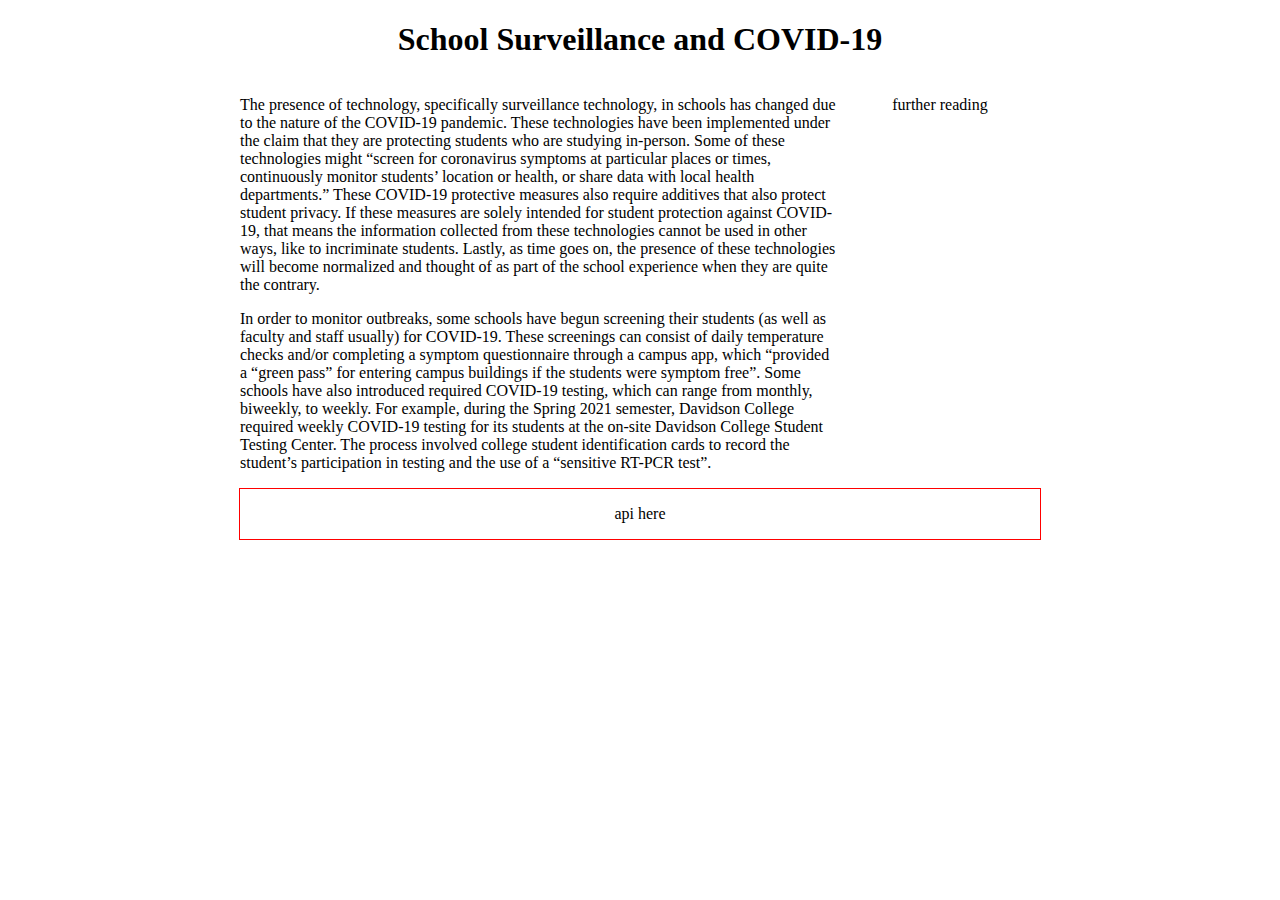
==== covid.html @ 4e616db2 "Add files via upload" ====
<!DOCTYPE html>
<html lang="en">
<head>
  <meta charset="UTF-8">
  <meta http-equiv="X-UA-Compatible" content="IE=edge">
  <meta name="viewport" content="width=device-width, initial-scale=1.0">
  <title> School Surveillance </title>
  <link rel="stylesheet" href="covidstyle.css">
</head>
<body>
  <h1>School Surveillance and COVID-19</h1>
  <div class="format">
  <div class="c1">
    <p>
        The presence of technology, specifically surveillance technology, in schools has changed due to the nature of the COVID-19
      pandemic. These technologies have been implemented under the claim that they are protecting students who are studying in-person.
      Some of these technologies might “screen for coronavirus symptoms at particular places or times, continuously monitor students’
      location or health, or share data with local health departments.” These COVID-19 protective measures also require additives that
      also protect student privacy. If these measures are solely intended for student protection against COVID-19, that means the information
      collected from these technologies cannot be used in other ways, like to incriminate students. Lastly, as time goes on, the presence
      of these technologies will become normalized and thought of as part of the school experience when they are quite the contrary.
    </p>
    <p>
        In order to monitor outbreaks, some schools have begun screening their students (as well as faculty and staff usually) for COVID-19. These
      screenings can consist of daily temperature checks and/or completing a symptom questionnaire through a campus app, which “provided a
      “green pass” for entering campus buildings if the students were symptom free”. Some schools have also introduced required COVID-19
      testing, which can range from monthly, biweekly, to weekly. For example, during the Spring 2021 semester, Davidson College required
      weekly COVID-19 testing for its students at the on-site Davidson College Student Testing Center. The process involved college student
      identification cards to record the student’s participation in testing and the use of a “sensitive RT-PCR test”.
    </p>
  </div>
  <div class="sidebar">
    <p> further reading </p>
  </div>
  </div>
  <div class="search">
    <p> api here</p>
  </div>

</body>
</html>
---- covidstyle.css ----
h1{
  text-align: center;
}

.format{
  /* border: 1px solid red; */
  max-width: 800px;
  margin: 0 auto 0 auto;
  display: grid;
  grid-template-columns: 3fr 1fr; /* use px instead of frame for fixed dimension */
}

.sidebar{
  text-align: center;
}

.search{
  max-width: 800px;
  position: relative;
  bottom: 0;
  margin: 0 auto 0 auto;
  text-align: center;
  border: 1px solid red;
}
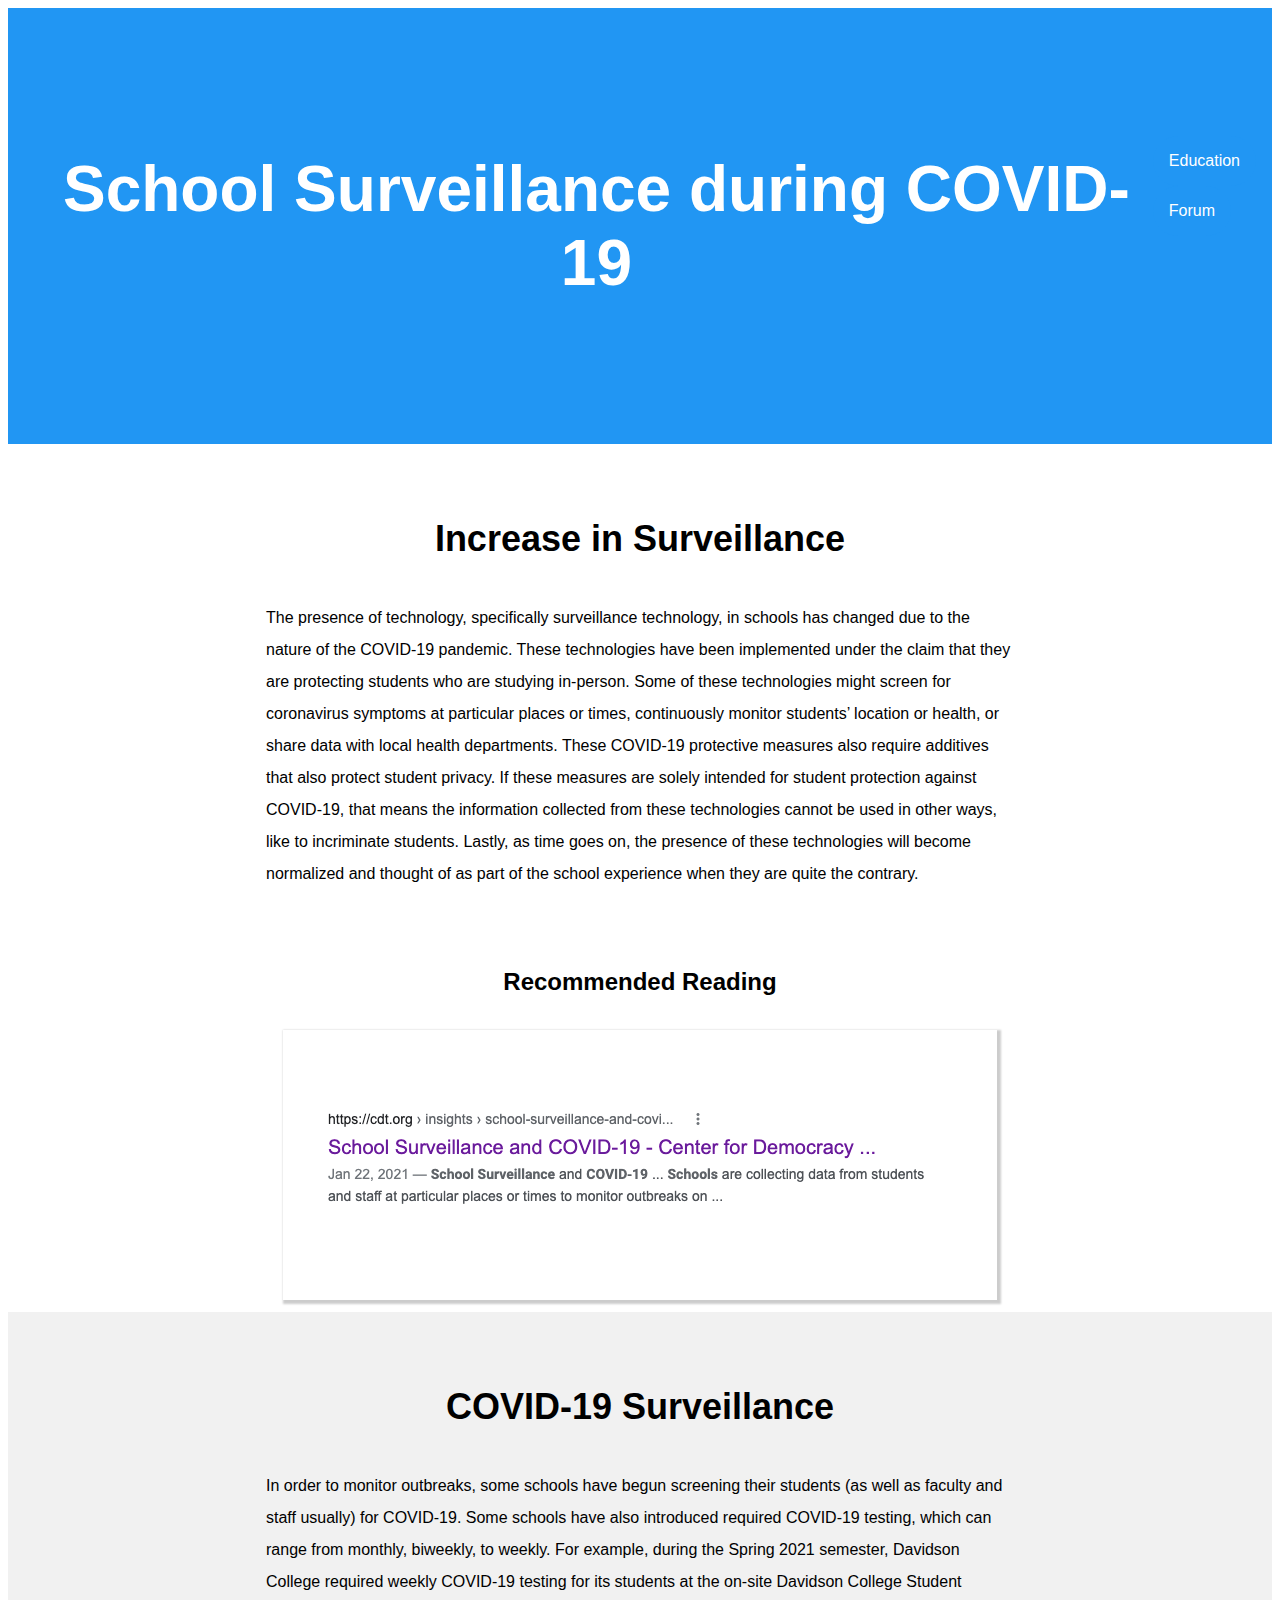
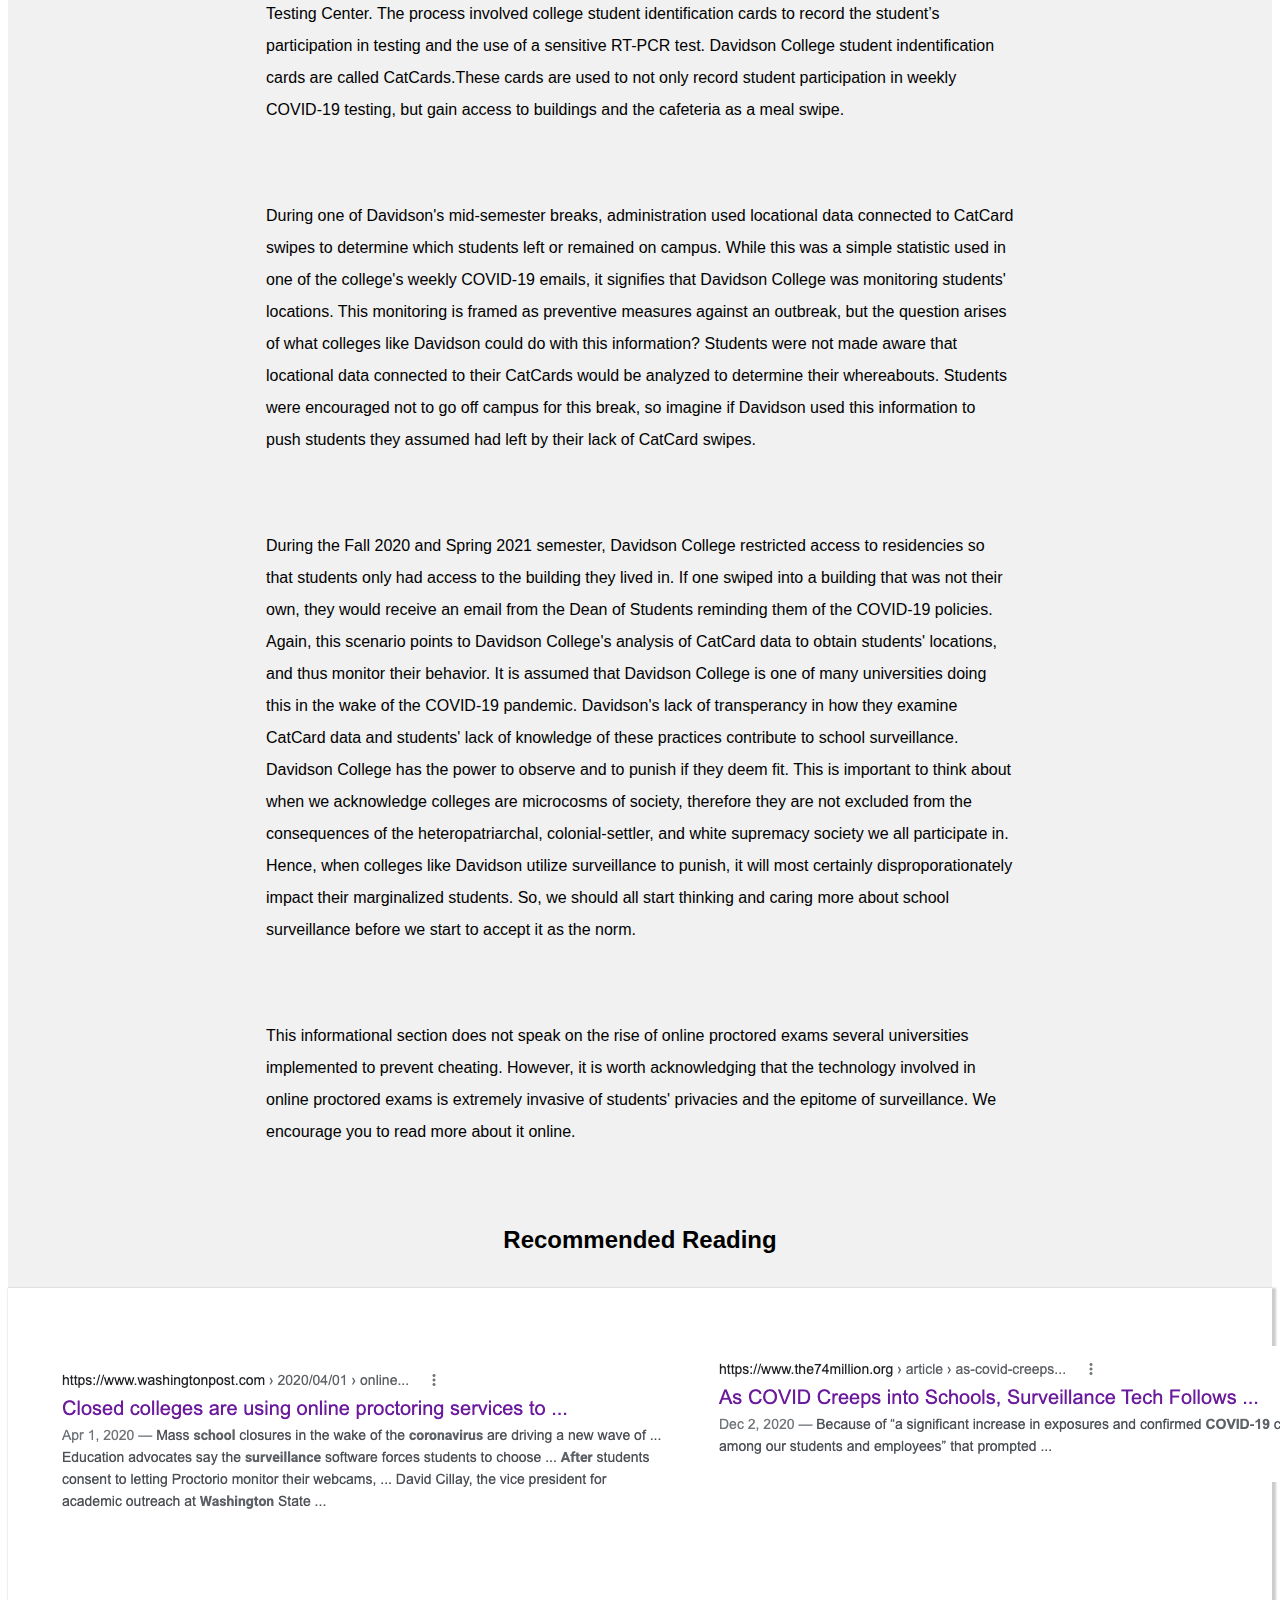
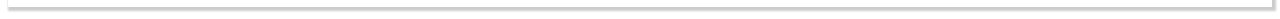
==== commit c0b29245: "updated website, still need more changes" ====
--- a/covid.html
+++ b/covid.html
@@ -5,37 +5,106 @@
   <meta http-equiv="X-UA-Compatible" content="IE=edge">
   <meta name="viewport" content="width=device-width, initial-scale=1.0">
   <title> School Surveillance </title>
-  <link rel="stylesheet" href="covidstyle.css">
+  <link rel="stylesheet" href="covid.css">
 </head>
 <body>
-  <h1>School Surveillance and COVID-19</h1>
-  <div class="format">
-  <div class="c1">
-    <p>
+
+  <div class="header">
+    <div class="drop-pos">
+      <div class="dropdown">
+        <button class="dropbtn"> Education </button>
+        <div class="dropdown-content">
+          <a href="info.html"> Campus Surveillance </a>
+          <a href="covid.html"> School Surveillance during COVID-19</a>
+        </div>
+      </div>
+
+     <button class="dropbtn2" onClick="index.html"> Forum </button>
+
+    </div>
+
+    <h1>School Surveillance during COVID-19</h1>
+
+
+  </div>
+
+  <div class="c1-format">
+
+    <div class="c1">
+      <h2>Increase in Surveillance</h2>
+      <p>
         The presence of technology, specifically surveillance technology, in schools has changed due to the nature of the COVID-19
       pandemic. These technologies have been implemented under the claim that they are protecting students who are studying in-person.
-      Some of these technologies might “screen for coronavirus symptoms at particular places or times, continuously monitor students’
-      location or health, or share data with local health departments.” These COVID-19 protective measures also require additives that
+      Some of these technologies might screen for coronavirus symptoms at particular places or times, continuously monitor students’
+      location or health, or share data with local health departments. These COVID-19 protective measures also require additives that
       also protect student privacy. If these measures are solely intended for student protection against COVID-19, that means the information
       collected from these technologies cannot be used in other ways, like to incriminate students. Lastly, as time goes on, the presence
       of these technologies will become normalized and thought of as part of the school experience when they are quite the contrary.
-    </p>
-    <p>
-        In order to monitor outbreaks, some schools have begun screening their students (as well as faculty and staff usually) for COVID-19. These
-      screenings can consist of daily temperature checks and/or completing a symptom questionnaire through a campus app, which “provided a
-      “green pass” for entering campus buildings if the students were symptom free”. Some schools have also introduced required COVID-19
-      testing, which can range from monthly, biweekly, to weekly. For example, during the Spring 2021 semester, Davidson College required
-      weekly COVID-19 testing for its students at the on-site Davidson College Student Testing Center. The process involved college student
-      identification cards to record the student’s participation in testing and the use of a “sensitive RT-PCR test”.
-    </p>
+      </p>
+    </div>
+
+    <h3> Recommended Reading </h3>
+    <div class="c1-articles">
+      <p> <a href= "https://cdt.org/insights/school-surveillance-and-covid-19/"> <img src="article1.jpg" alt="Link to cdt.org" width="662" height="143">
+      </a></p>
+    </div>
+
   </div>
-  <div class="sidebar">
-    <p> further reading </p>
+
+  <div class="c2-backgroundcolor">
+    <div class="c2-format">
+      <div class="c2">
+        <h2> COVID-19 Surveillance </h2>
+        <p>
+        In order to monitor outbreaks, some schools have begun screening their students (as well as faculty and staff usually) for COVID-19.
+         Some schools have also introduced required COVID-19 testing, which can range from monthly, biweekly, to weekly. For example,
+        during the Spring 2021 semester, Davidson College required weekly COVID-19 testing for its students at the on-site Davidson College
+        Student Testing Center. The process involved college student identification cards to record the student’s participation in testing
+        and the use of a sensitive RT-PCR test. Davidson College student indentification cards are called CatCards.These cards are used to
+        not only record student participation in weekly COVID-19 testing, but gain access to buildings and the cafeteria as a meal swipe.
+        </p>
+
+        <p>
+        During one of Davidson's mid-semester breaks, administration used locational data connected to CatCard swipes to determine which students left or remained on campus.
+        While this was a simple statistic used in one of the college's weekly COVID-19 emails, it signifies that Davidson College was monitoring students' locations.
+        This monitoring is framed as preventive measures against an outbreak, but the question arises of what colleges like Davidson could do with this information?
+        Students were not made aware that locational data connected to their CatCards would be analyzed to determine their whereabouts. Students were encouraged not to go off campus
+        for this break, so imagine if Davidson used this information to push students they assumed had left by their lack of CatCard swipes.
+        </p>
+
+        <p>
+        During the Fall 2020 and Spring 2021 semester,
+        Davidson College restricted access to residencies so that students only had access to the building they lived in. If one swiped into a building that was not their own, they would
+        receive an email from the Dean of Students reminding them of the COVID-19 policies. Again, this scenario points to Davidson College's analysis of CatCard data to obtain
+        students' locations, and thus monitor their behavior. It is assumed that Davidson College is one of many universities doing this in the wake of the COVID-19 pandemic.
+        Davidson's lack of transperancy in how they examine CatCard data and students' lack of knowledge of these practices contribute to school surveillance. Davidson College
+        has the power to observe and to punish if they deem fit. This is important to think about when we acknowledge colleges are microcosms of society, therefore they are not
+        excluded from the consequences of the heteropatriarchal, colonial-settler, and white supremacy society we all participate in. Hence, when colleges like Davidson utilize surveillance
+        to punish, it will most certainly disproporationately impact their marginalized students. So, we should all start thinking and caring more about school surveillance before we start
+        to accept it as the norm.
+        </p>
+
+        <p>
+        This informational section does not speak on the rise of online proctored exams several universities implemented to prevent cheating. However, it is
+        worth acknowledging that the technology involved in online proctored exams is extremely invasive of students' privacies and the epitome of surveillance. We encourage you
+        to read more about it online.
+        </p>
+      </div>
+    </div>
+
+    <h3> Recommended Reading </h3>
+    <div class="c2-articles">
+      <p> <a href= "https://www.washingtonpost.com/technology/2020/04/01/online-proctoring-college-exams-coronavirus/"> <img src="article2.jpg" alt="Link to washingtonpost.com" width="644" height="192">
+      </a></p>
+
+      <p> <a href= "https://www.the74million.org/article/as-covid-creeps-into-schools-surveillance-tech-follows/"> <img src="article3.jpg" alt="Link to the74million.org" width="644" height="136">
+      </a></p>
+    </div>
+
   </div>
-  </div>
-  <div class="search">
-    <p> api here</p>
-  </div>
+
+
+
 
 </body>
 </html>
--- a/covid.css
+++ b/covid.css
@@ -0,0 +1,128 @@
+.header{
+  background-color: #2196F3;
+  padding: 128px 16px;
+}
+
+.dropbtn {
+  border: none;
+  color: white;
+  background-color:#2196F3;
+  padding: 16px;
+  font-size: 16px;
+  font-size: "Montserrat", sans-serif;
+  border-radius: 30px;
+}
+
+.drop-pos{
+  float:right;
+}
+
+.dropbtn2 {
+  border: none;
+  color: white;
+  background-color:#2196F3;
+  padding: 16px;
+  font-size: 16px;
+  font-size: "Montserrat", sans-serif;
+  border-radius: 30px;
+}
+
+
+.dropdown-content {
+  display: none;
+  position: absolute;
+  background-color: #f1f1f1;
+  font-family: "Montserrat", sans-serif;
+  min-width: 160px;
+  box-shadow: 0px 8px 16px 0px rgba(0,0,0,0.2);
+  z-index: 1;
+}
+
+.dropdown-content a {
+  color: black;
+  padding: 24px 24px;
+  text-decoration: none;
+  display: block;
+}
+
+.dropdown-content a:hover {background-color: #ddd;}
+
+.dropdown:hover .dropdown-content {display: block;}
+
+.dropbtn:hover {background-color:#1571bd;}
+
+.dropbtn2:hover {background-color:#1571bd;}
+
+h1{
+  text-align: center;
+  color: white;
+  font-family: "Montserrat", sans-serif;
+  font-size: 64px;
+  margin: 16px;
+}
+
+h2{
+  color: black;
+  font-family: "Montserrat", sans-serif;
+  font-size: 36px;
+  margin: 10px;
+  text-align:center;
+}
+
+h3{
+  color: black;
+  font-family: "Montserrat", sans-serif;
+  font-size: 24px;
+  text-align:center;
+  padding-bottom: 10px;
+}
+
+p{
+  margin: 10px;
+  padding-top: 32px;
+  padding-bottom: 32px;
+  line-height: 2.0;
+}
+
+.c1-format{
+  max-width: 800px;
+  margin: 0 auto 0 auto;
+  display: grid;
+}
+
+.c2-backgroundcolor{
+  background-color: #f1f1f1;
+}
+.c2-format{
+  max-width: 800px;
+  margin: 0 auto 0 auto;
+  display: grid;
+}
+
+.c1{
+  padding: 64px 16px 12px;
+  font-family: "Lato", sans-serif;
+}
+
+.c2{
+  padding: 64px 16px 12px;
+  font-family: "Lato", sans-serif;
+
+}
+
+.c1-articles{
+  margin: 0 auto 0 auto;
+  box-shadow: 2px 2px 2px 2px rgba(0, 0, 0, 0.2);
+  padding: 16px;
+  margin-bottom: 12px;
+
+}
+
+.c2-articles{
+  background-color: white;
+  box-shadow: 2px 2px 2px 2px rgba(0, 0, 0, 0.2);
+  padding: 16px;
+  margin-bottom: 12px;
+  display: grid;
+  grid-template-columns: 2fr 2fr;
+}
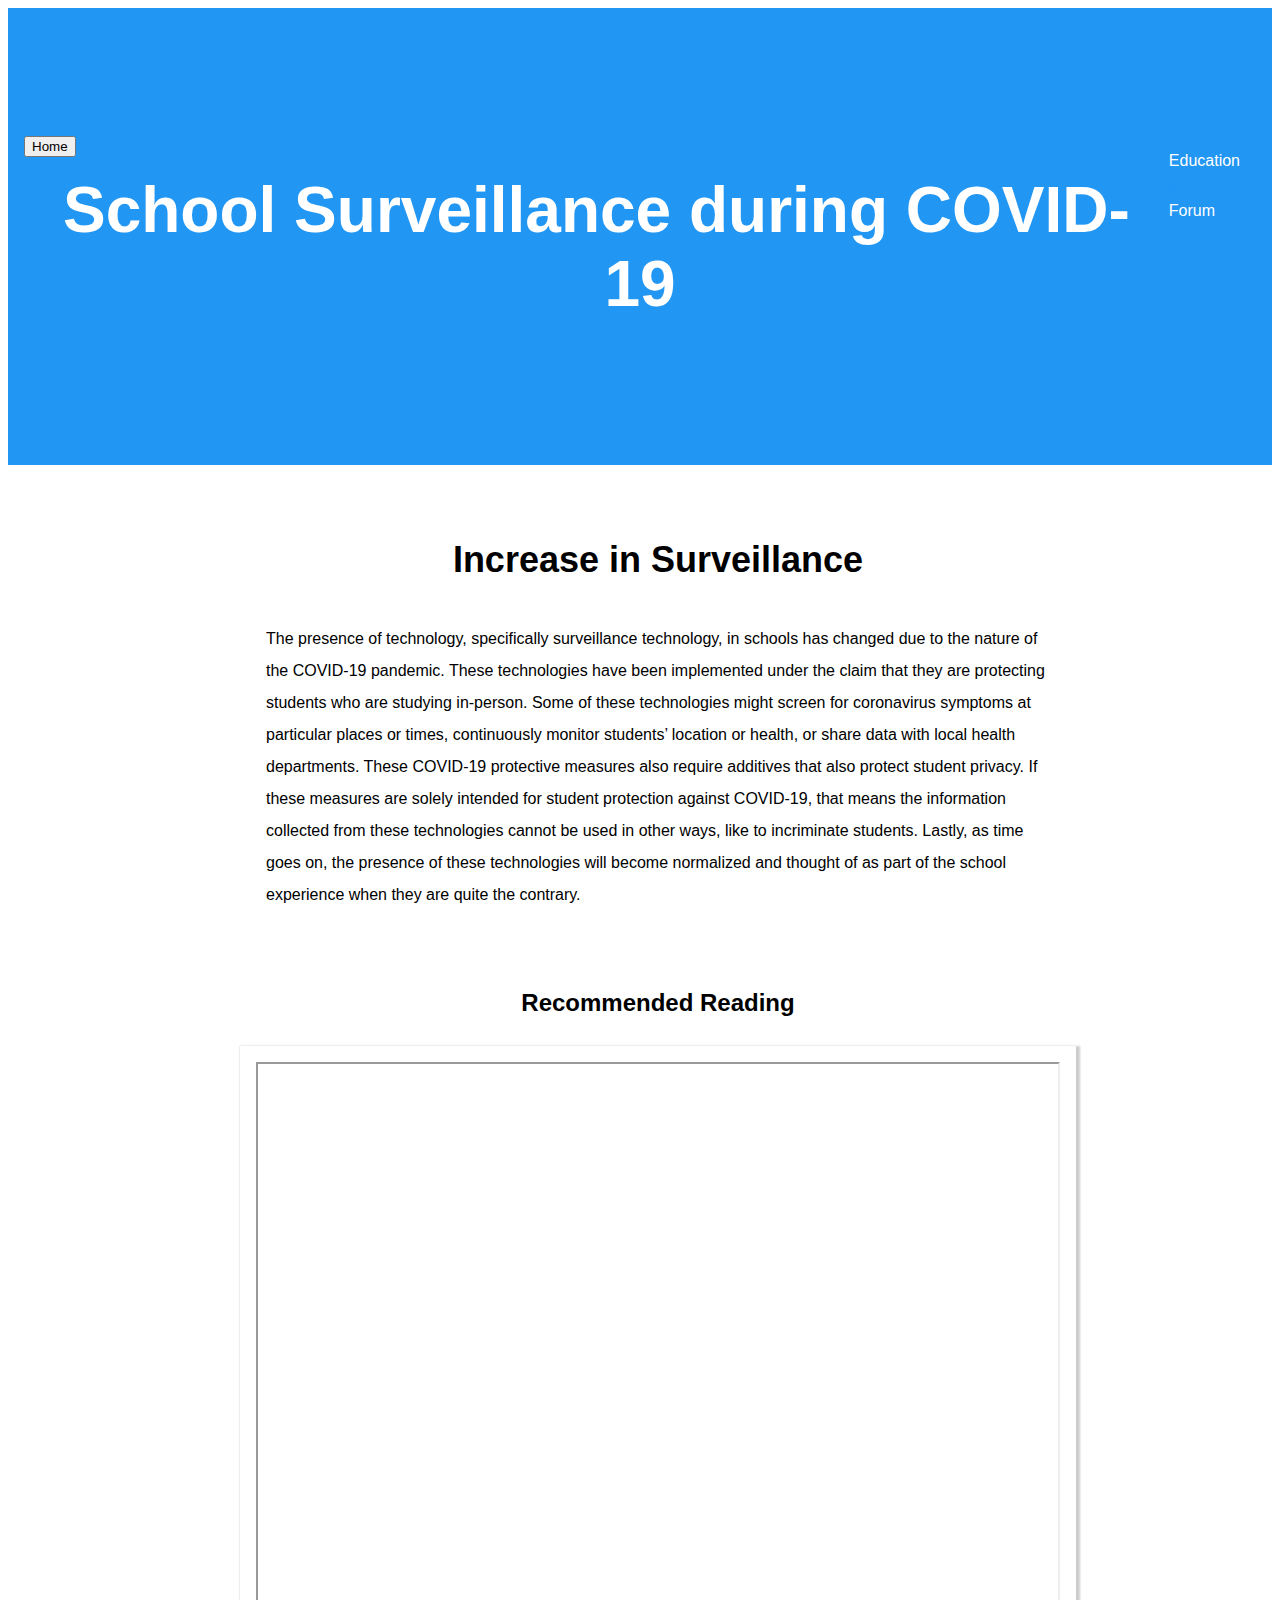
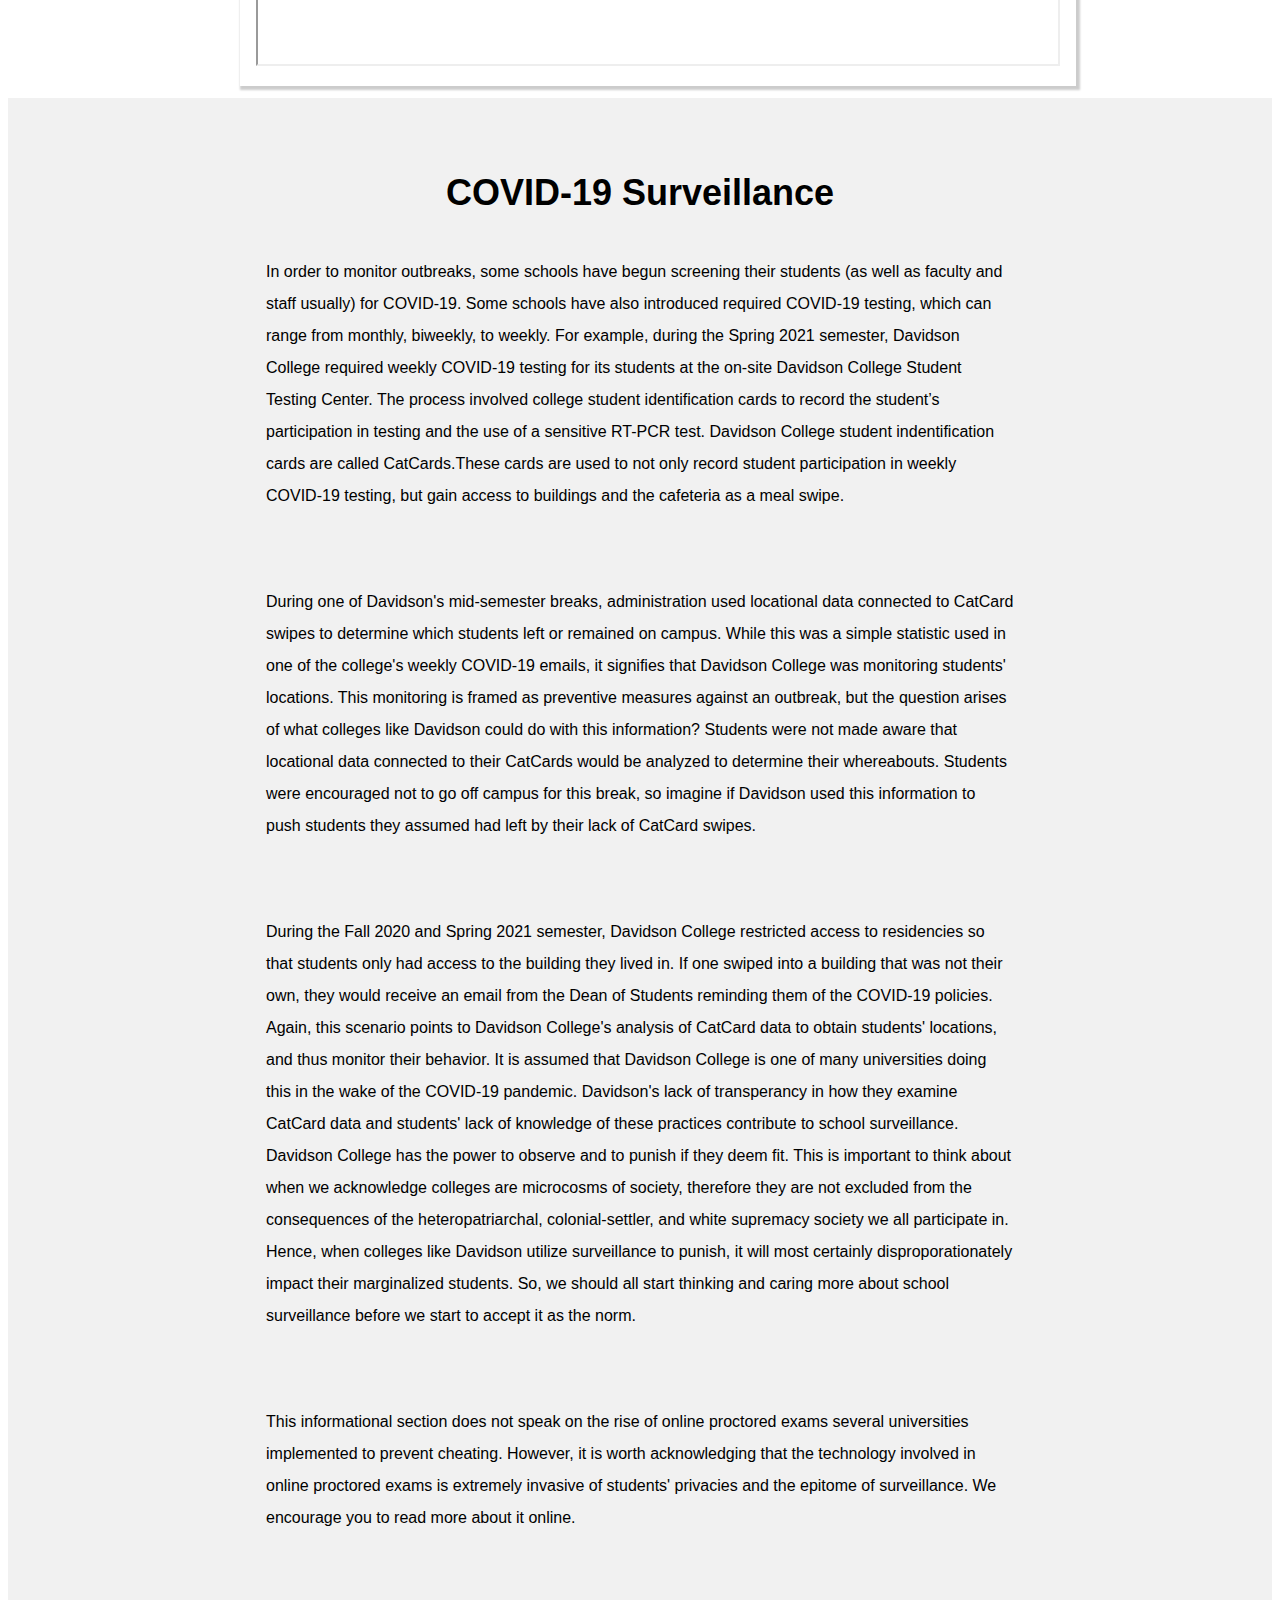
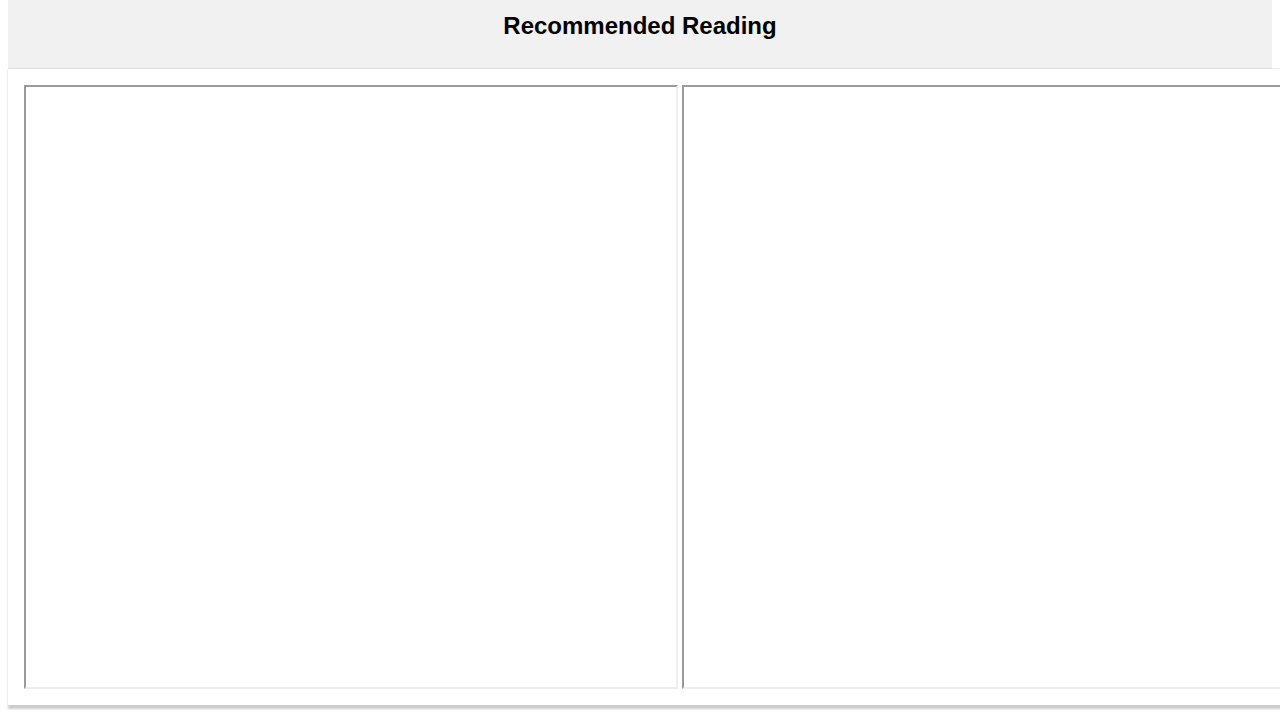
==== commit 379e64f7: "buttons" ====
--- a/covid.html
+++ b/covid.html
@@ -10,6 +10,7 @@
 <body>
 
   <div class="header">
+    <button class="home" onclick="window.location.href='main.html'"> Home </button>
     <div class="drop-pos">
       <div class="dropdown">
         <button class="dropbtn"> Education </button>
@@ -19,7 +20,7 @@
         </div>
       </div>
 
-     <button class="dropbtn2" onClick="index.html"> Forum </button>
+     <button class="dropbtn2" onclick="window.location.href='index.html'"> Forum </button>
 
     </div>
 
@@ -45,8 +46,7 @@
 
     <h3> Recommended Reading </h3>
     <div class="c1-articles">
-      <p> <a href= "https://cdt.org/insights/school-surveillance-and-covid-19/"> <img src="article1.jpg" alt="Link to cdt.org" width="662" height="143">
-      </a></p>
+      <iframe src="https://cdt.org/insights/school-surveillance-and-covid-19/" width="800" height="600"> </iframe>
     </div>
 
   </div>
@@ -94,11 +94,9 @@
 
     <h3> Recommended Reading </h3>
     <div class="c2-articles">
-      <p> <a href= "https://www.washingtonpost.com/technology/2020/04/01/online-proctoring-college-exams-coronavirus/"> <img src="article2.jpg" alt="Link to washingtonpost.com" width="644" height="192">
-      </a></p>
+      <iframe src="https://www.washingtonpost.com/technology/2020/04/01/online-proctoring-college-exams-coronavirus/" width="650" height="600"> </iframe>
 
-      <p> <a href= "https://www.the74million.org/article/as-covid-creeps-into-schools-surveillance-tech-follows/"> <img src="article3.jpg" alt="Link to the74million.org" width="644" height="136">
-      </a></p>
+      <iframe src="https://www.the74million.org/article/as-covid-creeps-into-schools-surveillance-tech-follows/" width="650" height="600"></iframe>
     </div>
 
   </div>
--- a/covid.css
+++ b/covid.css
@@ -74,7 +74,7 @@
   font-family: "Montserrat", sans-serif;
   font-size: 24px;
   text-align:center;
-  padding-bottom: 10px;
+  padding-bottom: 5px;
 }
 
 p{
@@ -119,10 +119,11 @@
 }
 
 .c2-articles{
+  width:1316px;
   background-color: white;
   box-shadow: 2px 2px 2px 2px rgba(0, 0, 0, 0.2);
   padding: 16px;
-  margin-bottom: 12px;
-  display: grid;
+  margin: 0 auto 0 auto;
+  display:grid;
   grid-template-columns: 2fr 2fr;
 }
